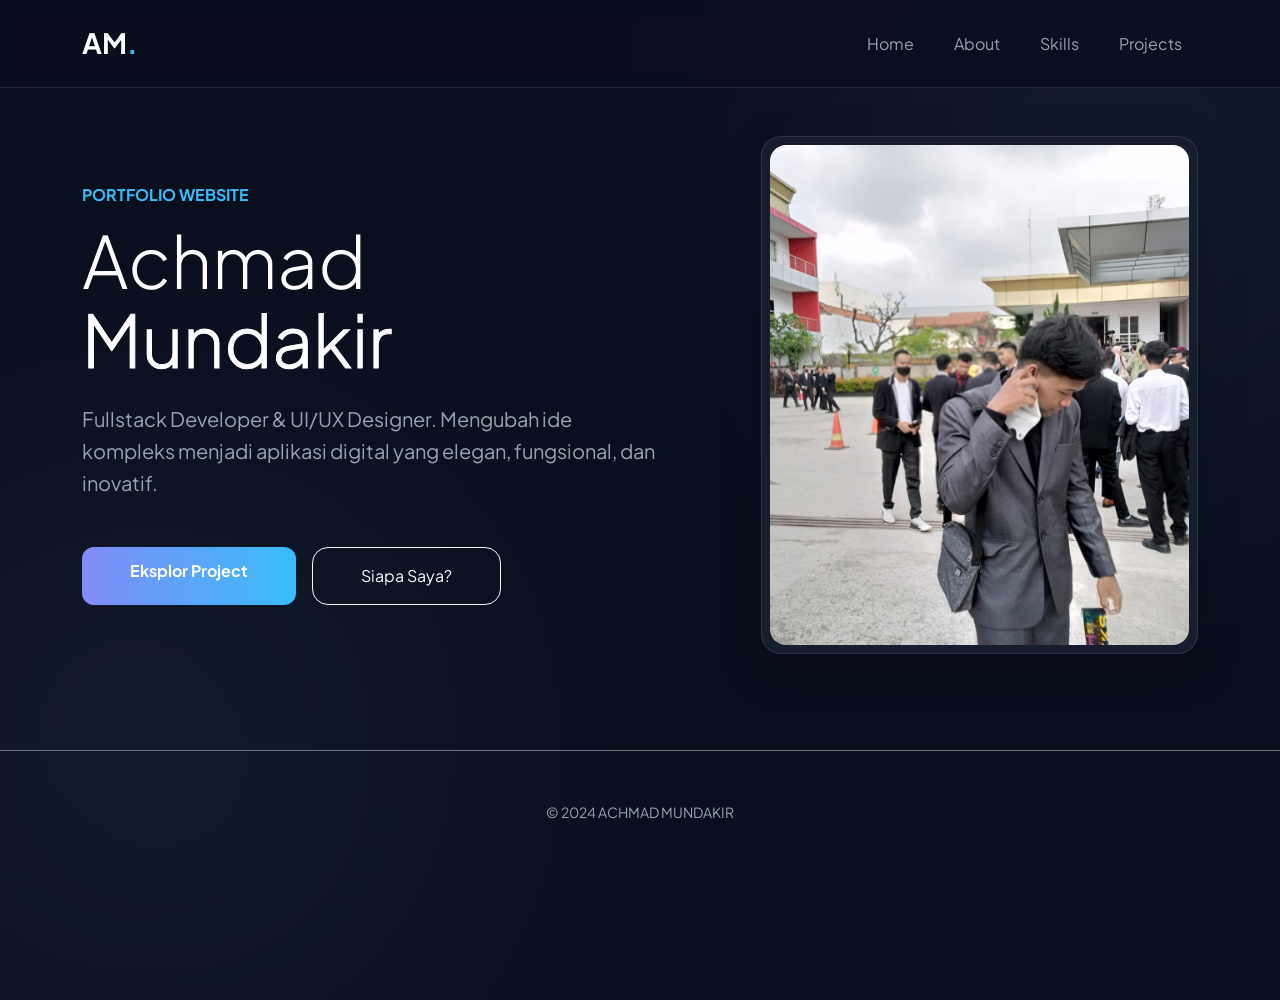
==== index.html @ 836d90f9 "First commit portofolio" ====
<!DOCTYPE html>
<html lang="id">
<head>
    <meta charset="UTF-8">
    <meta name="viewport" content="width=device-width, initial-scale=1.0">
    <title>Achmad Mundakir | Portfolio</title>
    <link href="https://cdn.jsdelivr.net/npm/bootstrap@5.3.0/dist/css/bootstrap.min.css" rel="stylesheet">
    <link rel="stylesheet" href="https://cdn.jsdelivr.net/npm/bootstrap-icons@1.11.1/font/bootstrap-icons.css">
    <link rel="stylesheet" href="static/css/style.css">
</head>
<body>
    <!-- Blur Decoration -->
    <div class="blob" style="top: -100px; right: -100px;"></div>
    <div class="blob" style="bottom: -100px; left: -100px;"></div>

    <nav class="navbar navbar-expand-lg navbar-dark sticky-top py-3">
        <div class="container">
            <a class="navbar-brand fw-bold fs-3 text-white" href="/">AM<span class="text-info">.</span></a>
            <button class="navbar-toggler" type="button" data-bs-toggle="collapse" data-bs-target="#navbarNav">
                <span class="navbar-toggler-icon"></span>
            </button>
            <div class="collapse navbar-collapse" id="navbarNav">
                <ul class="navbar-nav ms-auto gap-2">
    <li class="nav-item"><a class="nav-link px-3" href="index.html">Home</a></li>
    <li class="nav-item"><a class="nav-link px-3" href="about.html">About</a></li>
    <li class="nav-item"><a class="nav-link px-3" href="skills.html">Skills</a></li>
    <li class="nav-item"><a class="nav-link px-3" href="projects.html">Projects</a></li>
</ul>
            </div>
        </div>
    </nav>

    <main class="py-5">
        
<div class="container">
    <div class="row align-items-center min-vh-75 g-5">
        <div class="col-lg-7">
            <h6 class="text-info fw-bold text-uppercase ls-2 mb-3">Portfolio Website</h6>
            <h1 class="display-2 fw-extrabold mb-4" style="line-height: 1.1;">Achmad <br><span class="text-transparent" style="-webkit-text-stroke: 1px white;">Mundakir</span></h1>
            <p class="fs-5 text-muted mb-5 pe-lg-5">Fullstack Developer & UI/UX Designer. Mengubah ide kompleks menjadi aplikasi digital yang elegan, fungsional, dan inovatif.</p>
            <div class="d-flex gap-3">
    <a href="projects.html" class="btn btn-primary-custom px-5">Eksplor Project</a>
    <a href="about.html" class="btn btn-outline-light px-5 py-3 rounded-4">Siapa Saya?</a>
</div>
        </div>
        <div class="col-lg-5">
            <div class="position-relative">
                <div class="profile-frame">
                    <div class="card-custom shadow-lg p-2">
                        <img src="static/images/fotoAM.jpg" 
                             class="w-100 rounded-4" style="height: 500px; object-fit: cover;">
                    </div>
                </div>
            </div>
        </div>
    </div>
</div>

    </main>

    <footer class="py-5 text-center text-muted border-top border-secondary mt-5">
        <small class="ls-2">© 2024 ACHMAD MUNDAKIR</small>
    </footer>

    <script src="https://cdn.jsdelivr.net/npm/bootstrap@5.3.0/dist/js/bootstrap.bundle.min.js"></script>
</body>
</html>
---- static/css/style.css ----
@import url('https://fonts.googleapis.com/css2?family=Plus+Jakarta+Sans:wght@300;400;500;600;800&display=swap');

:root {
    --bg-body: #0a0f1d;        /* Navy lebih dalam agar teks putih menonjol */
    --bg-card: #161e2d;        /* Card lebih terang sedikit dari body */
    --accent-cyan: #38bdf8;    /* Cyan yang lebih lembut di mata */
    --accent-indigo: #818cf8;  /* Indigo yang lebih terang */
    --text-white: #ffffff;     /* Teks utama murni putih */
    --text-light: #e2e8f0;     /* Teks deskripsi (sangat terbaca) */
    --text-dim: #94a3b8;       /* Teks kecil/muted */
    --border-color: rgba(255, 255, 255, 0.1);
}

body {
    font-family: 'Plus Jakarta Sans', sans-serif;
    background-color: var(--bg-body);
    color: var(--text-light);
    line-height: 1.6;
}

/* Background Blobs (Dibuat lebih redup agar tidak tabrakan dengan teks) */
.blob {
    position: absolute;
    width: 500px;
    height: 500px;
    background: linear-gradient(135deg, var(--accent-indigo), var(--accent-cyan));
    filter: blur(150px);
    border-radius: 50%;
    z-index: -1;
    opacity: 0.1; /* Redup agar teks di atasnya jelas */
}

/* Typography Fix */
h1, h2, h3, h4, .fw-bold {
    color: var(--text-white) !important;
}

p {
    color: var(--text-light) !important; /* Memastikan semua paragraf terbaca */
}

.text-muted {
    color: var(--text-dim) !important;
}

.text-info {
    color: var(--accent-cyan) !important;
}

/* Navbar Fix */
.navbar {
    background: rgba(10, 15, 29, 0.9) !important;
    backdrop-filter: blur(10px);
    border-bottom: 1px solid var(--border-color);
}

.nav-link {
    color: var(--text-dim) !important;
    transition: 0.3s;
}

.nav-link:hover, .nav-link.active {
    color: var(--accent-cyan) !important;
}

/* Card Style Fix (Kontras Tinggi) */
.card-custom {
    background: var(--bg-card);
    border: 1px solid var(--border-color);
    border-radius: 20px;
    transition: 0.3s;
}

.card-custom:hover {
    border-color: var(--accent-cyan);
    transform: translateY(-5px);
}

/* Progress Bar Fix */
.progress {
    background-color: #1e293b !important; /* Background bar lebih gelap */
    height: 8px;
    border-radius: 10px;
}

.progress-bar {
    background: linear-gradient(90deg, var(--accent-indigo), var(--accent-cyan));
}

/* Buttons */
.btn-primary-custom {
    background: linear-gradient(90deg, var(--accent-indigo), var(--accent-cyan));
    color: #fff !important;
    font-weight: 700;
    border: none;
    padding: 12px 25px;
    border-radius: 12px;
}

.btn-outline-info {
    border: 1px solid var(--accent-cyan);
    color: var(--accent-cyan);
}

.btn-outline-info:hover {
    background: var(--accent-cyan);
    color: var(--bg-body);
}

/* Badge */
.badge-custom {
    background: rgba(56, 189, 248, 0.1);
    color: var(--accent-cyan);
    border: 1px solid rgba(56, 189, 248, 0.3);
    padding: 5px 12px;
    font-size: 12px;
    border-radius: 6px;
    font-weight: 600;
}
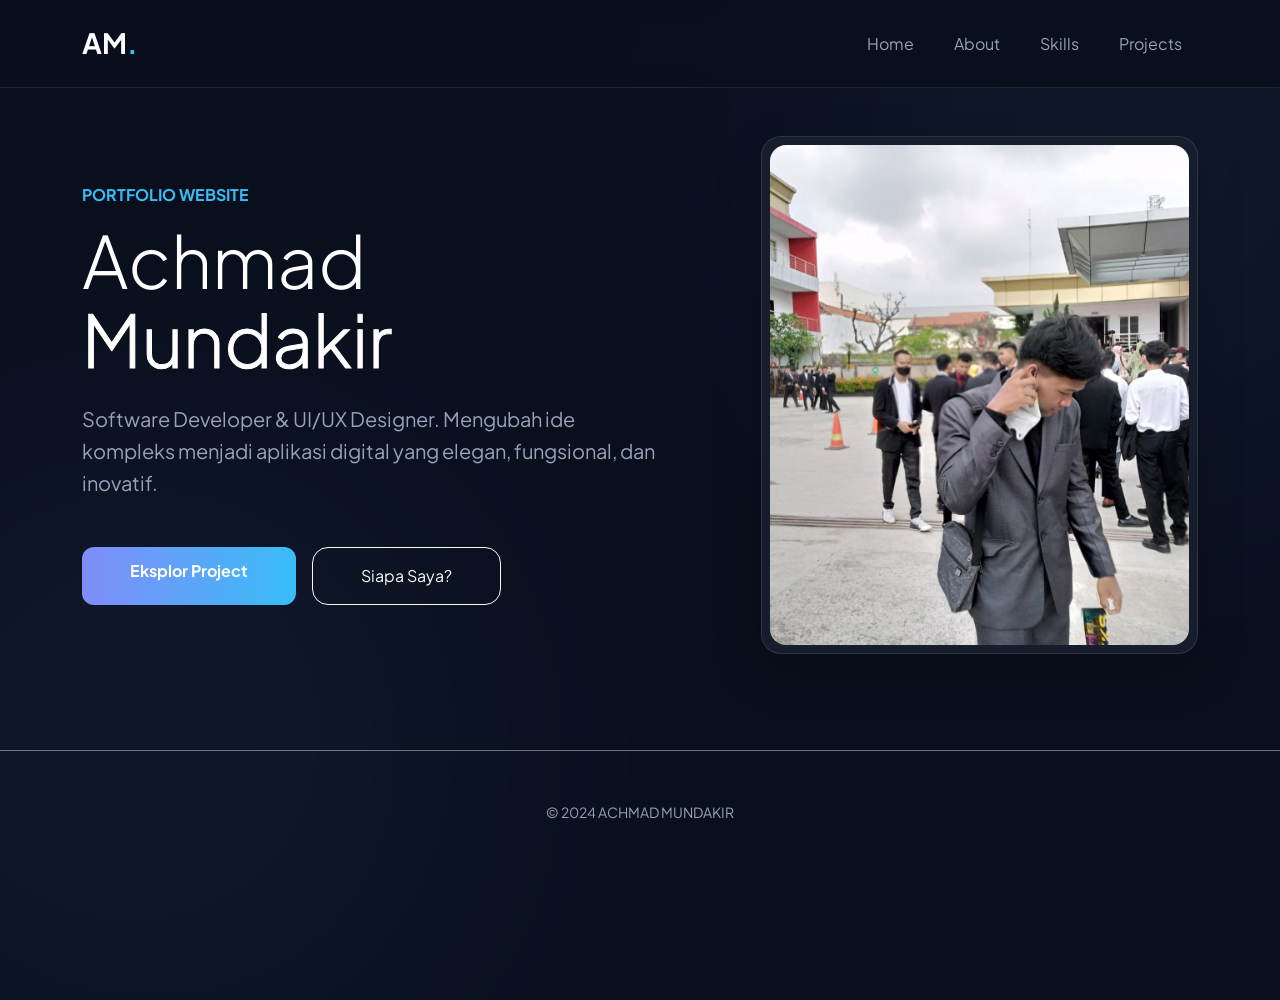
==== commit 8b06a2ac: "Ganti teks profil" ====
--- a/index.html
+++ b/index.html
@@ -37,7 +37,7 @@
         <div class="col-lg-7">
             <h6 class="text-info fw-bold text-uppercase ls-2 mb-3">Portfolio Website</h6>
             <h1 class="display-2 fw-extrabold mb-4" style="line-height: 1.1;">Achmad <br><span class="text-transparent" style="-webkit-text-stroke: 1px white;">Mundakir</span></h1>
-            <p class="fs-5 text-muted mb-5 pe-lg-5">Fullstack Developer & UI/UX Designer. Mengubah ide kompleks menjadi aplikasi digital yang elegan, fungsional, dan inovatif.</p>
+            <p class="fs-5 text-muted mb-5 pe-lg-5">Software Developer & UI/UX Designer. Mengubah ide kompleks menjadi aplikasi digital yang elegan, fungsional, dan inovatif.</p>
             <div class="d-flex gap-3">
     <a href="projects.html" class="btn btn-primary-custom px-5">Eksplor Project</a>
     <a href="about.html" class="btn btn-outline-light px-5 py-3 rounded-4">Siapa Saya?</a>
